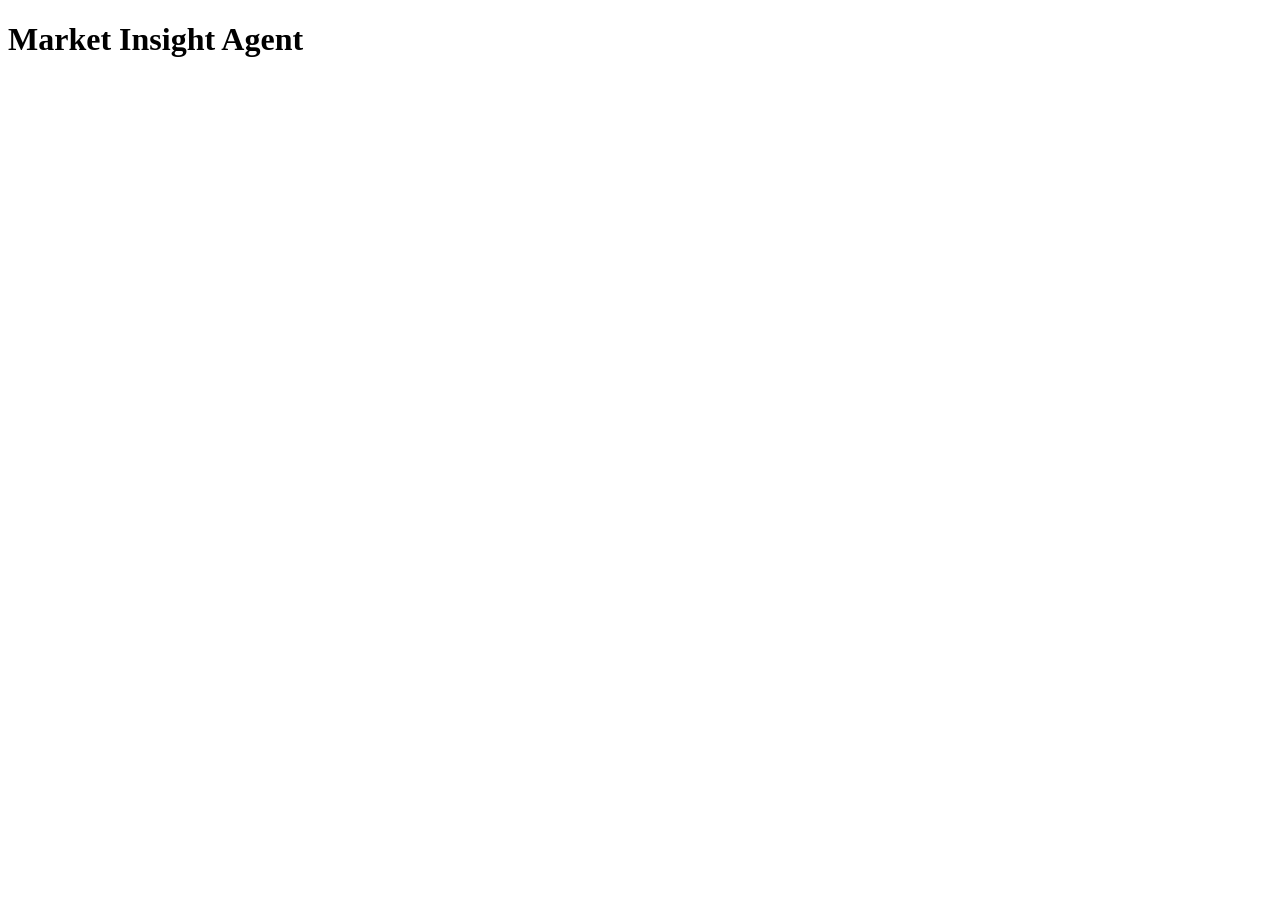
==== src/mkti_app/wwwroot/index.html @ 5bb61f7e "feat: scaffold .NET 10 market insight web app with agents and mcp" ====
<!doctype html>
<html lang="en">
<head>
  <meta charset="utf-8" />
  <meta name="viewport" content="width=device-width, initial-scale=1" />
  <title>Market Insight Agent</title>
  <link rel="stylesheet" href="/style.css" />
</head>
<body>
  <h1>Market Insight Agent</h1>
  <div id="tabs" class="tabs"></div>
  <section id="content" class="panel"></section>
  <script src="/app.js"></script>
</body>
</html>
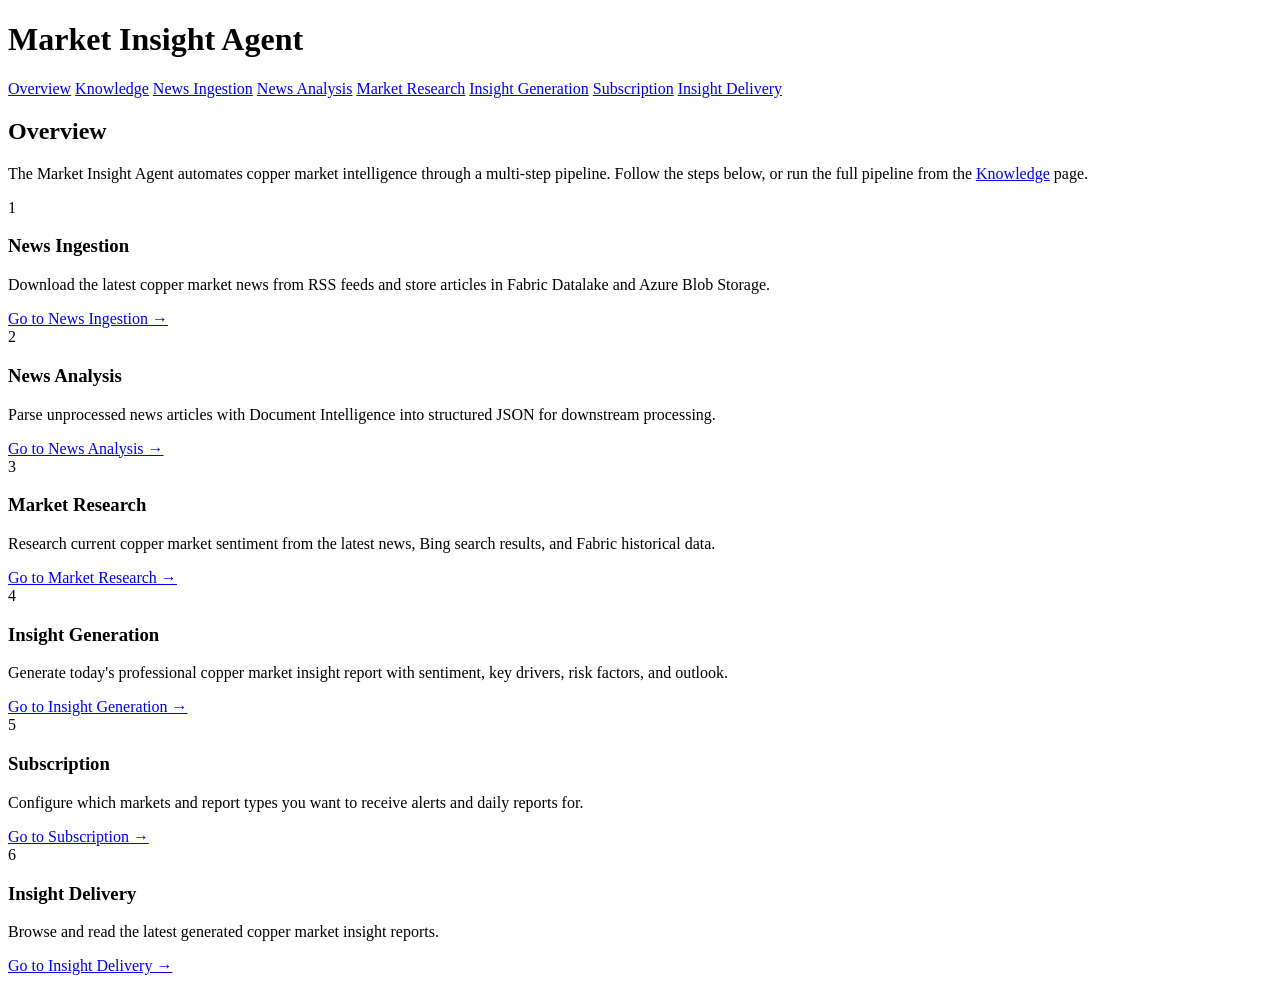
==== commit c453891a: "Refactor navigation and enhance agent instructions across multiple HTML files; add new knowledge.htm" ====
--- a/src/mkti_app/wwwroot/index.html
+++ b/src/mkti_app/wwwroot/index.html
@@ -8,8 +8,69 @@
 </head>
 <body>
   <h1>Market Insight Agent</h1>
-  <div id="tabs" class="tabs"></div>
-  <section id="content" class="panel"></section>
-  <script src="/app.js"></script>
+  <nav class="tabs">
+    <a href="/index.html" class="active">Overview</a>
+    <a href="/knowledge.html">Knowledge</a>
+    <a href="/ingest.html">News Ingestion</a>
+    <a href="/analyze.html">News Analysis</a>
+    <a href="/research.html">Market Research</a>
+    <a href="/generate.html">Insight Generation</a>
+    <a href="/subscription.html">Subscription</a>
+    <a href="/delivery.html">Insight Delivery</a>
+  </nav>
+  <section id="content" class="panel">
+    <h2>Overview</h2>
+    <p>The Market Insight Agent automates copper market intelligence through a multi-step pipeline. Follow the steps below, or run the full pipeline from the <a href="/knowledge.html">Knowledge</a> page.</p>
+    <div class="steps">
+      <div class="step-card">
+        <div class="step-num">1</div>
+        <div class="step-body">
+          <h3>News Ingestion</h3>
+          <p>Download the latest copper market news from RSS feeds and store articles in Fabric Datalake and Azure Blob Storage.</p>
+          <a class="action" href="/ingest.html">Go to News Ingestion →</a>
+        </div>
+      </div>
+      <div class="step-card">
+        <div class="step-num">2</div>
+        <div class="step-body">
+          <h3>News Analysis</h3>
+          <p>Parse unprocessed news articles with Document Intelligence into structured JSON for downstream processing.</p>
+          <a class="action" href="/analyze.html">Go to News Analysis →</a>
+        </div>
+      </div>
+      <div class="step-card">
+        <div class="step-num">3</div>
+        <div class="step-body">
+          <h3>Market Research</h3>
+          <p>Research current copper market sentiment from the latest news, Bing search results, and Fabric historical data.</p>
+          <a class="action" href="/research.html">Go to Market Research →</a>
+        </div>
+      </div>
+      <div class="step-card">
+        <div class="step-num">4</div>
+        <div class="step-body">
+          <h3>Insight Generation</h3>
+          <p>Generate today's professional copper market insight report with sentiment, key drivers, risk factors, and outlook.</p>
+          <a class="action" href="/generate.html">Go to Insight Generation →</a>
+        </div>
+      </div>
+      <div class="step-card">
+        <div class="step-num">5</div>
+        <div class="step-body">
+          <h3>Subscription</h3>
+          <p>Configure which markets and report types you want to receive alerts and daily reports for.</p>
+          <a class="action" href="/subscription.html">Go to Subscription →</a>
+        </div>
+      </div>
+      <div class="step-card">
+        <div class="step-num">6</div>
+        <div class="step-body">
+          <h3>Insight Delivery</h3>
+          <p>Browse and read the latest generated copper market insight reports.</p>
+          <a class="action" href="/delivery.html">Go to Insight Delivery →</a>
+        </div>
+      </div>
+    </div>
+  </section>
 </body>
 </html>
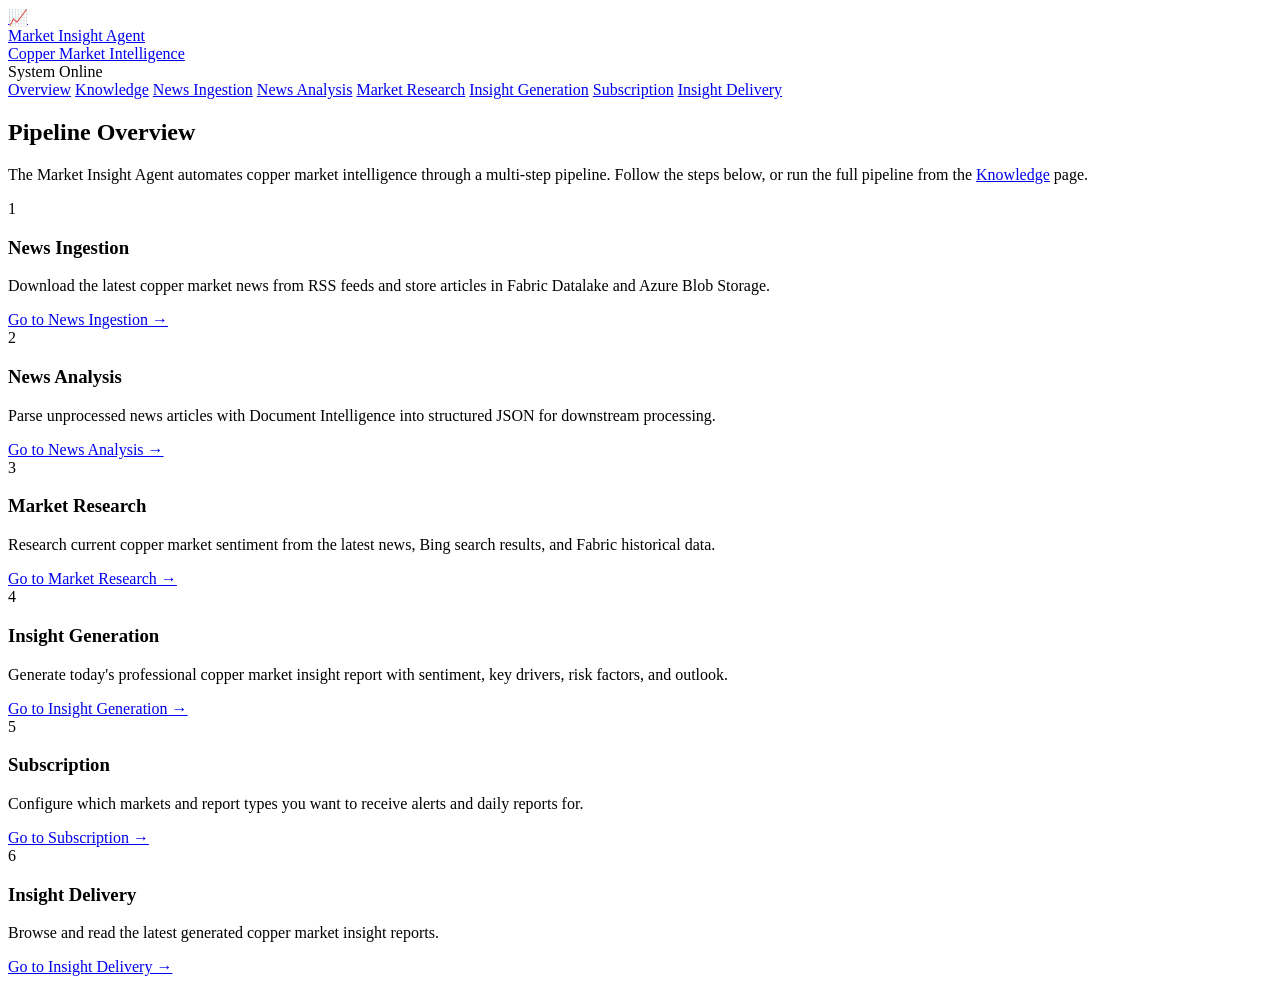
==== commit 71a478aa: "Improve UI to look professional for capital markets users" ====
--- a/src/mkti_app/wwwroot/index.html
+++ b/src/mkti_app/wwwroot/index.html
@@ -4,11 +4,26 @@
   <meta charset="utf-8" />
   <meta name="viewport" content="width=device-width, initial-scale=1" />
   <title>Market Insight Agent</title>
+  <link rel="preconnect" href="https://fonts.googleapis.com" />
+  <link rel="preconnect" href="https://fonts.gstatic.com" crossorigin />
+  <link href="https://fonts.googleapis.com/css2?family=Inter:wght@400;500;600;700&display=swap" rel="stylesheet" />
   <link rel="stylesheet" href="/style.css" />
 </head>
 <body>
-  <h1>Market Insight Agent</h1>
-  <nav class="tabs">
+  <header class="app-header">
+    <a class="app-header-logo" href="/index.html">
+      <div class="app-header-icon">📈</div>
+      <div>
+        <div class="app-header-title">Market Insight Agent</div>
+        <div class="app-header-subtitle">Copper Market Intelligence</div>
+      </div>
+    </a>
+    <div class="app-header-divider"></div>
+    <div class="app-header-meta">
+      <span class="app-header-badge"><span class="status-dot"></span> System Online</span>
+    </div>
+  </header>
+  <nav class="app-nav">
     <a href="/index.html" class="active">Overview</a>
     <a href="/knowledge.html">Knowledge</a>
     <a href="/ingest.html">News Ingestion</a>
@@ -18,59 +33,65 @@
     <a href="/subscription.html">Subscription</a>
     <a href="/delivery.html">Insight Delivery</a>
   </nav>
-  <section id="content" class="panel">
-    <h2>Overview</h2>
-    <p>The Market Insight Agent automates copper market intelligence through a multi-step pipeline. Follow the steps below, or run the full pipeline from the <a href="/knowledge.html">Knowledge</a> page.</p>
-    <div class="steps">
-      <div class="step-card">
-        <div class="step-num">1</div>
-        <div class="step-body">
-          <h3>News Ingestion</h3>
-          <p>Download the latest copper market news from RSS feeds and store articles in Fabric Datalake and Azure Blob Storage.</p>
-          <a class="action" href="/ingest.html">Go to News Ingestion →</a>
+  <main class="app-main">
+    <div class="panel">
+      <div class="panel-header">
+        <div>
+          <h2 class="panel-title">Pipeline Overview</h2>
+          <p class="panel-desc">The Market Insight Agent automates copper market intelligence through a multi-step pipeline. Follow the steps below, or run the full pipeline from the <a href="/knowledge.html">Knowledge</a> page.</p>
         </div>
       </div>
-      <div class="step-card">
-        <div class="step-num">2</div>
-        <div class="step-body">
-          <h3>News Analysis</h3>
-          <p>Parse unprocessed news articles with Document Intelligence into structured JSON for downstream processing.</p>
-          <a class="action" href="/analyze.html">Go to News Analysis →</a>
+      <div class="steps">
+        <div class="step-card">
+          <div class="step-num">1</div>
+          <div class="step-body">
+            <h3>News Ingestion</h3>
+            <p>Download the latest copper market news from RSS feeds and store articles in Fabric Datalake and Azure Blob Storage.</p>
+            <a class="action" href="/ingest.html">Go to News Ingestion →</a>
+          </div>
         </div>
-      </div>
-      <div class="step-card">
-        <div class="step-num">3</div>
-        <div class="step-body">
-          <h3>Market Research</h3>
-          <p>Research current copper market sentiment from the latest news, Bing search results, and Fabric historical data.</p>
-          <a class="action" href="/research.html">Go to Market Research →</a>
+        <div class="step-card">
+          <div class="step-num">2</div>
+          <div class="step-body">
+            <h3>News Analysis</h3>
+            <p>Parse unprocessed news articles with Document Intelligence into structured JSON for downstream processing.</p>
+            <a class="action" href="/analyze.html">Go to News Analysis →</a>
+          </div>
         </div>
-      </div>
-      <div class="step-card">
-        <div class="step-num">4</div>
-        <div class="step-body">
-          <h3>Insight Generation</h3>
-          <p>Generate today's professional copper market insight report with sentiment, key drivers, risk factors, and outlook.</p>
-          <a class="action" href="/generate.html">Go to Insight Generation →</a>
+        <div class="step-card">
+          <div class="step-num">3</div>
+          <div class="step-body">
+            <h3>Market Research</h3>
+            <p>Research current copper market sentiment from the latest news, Bing search results, and Fabric historical data.</p>
+            <a class="action" href="/research.html">Go to Market Research →</a>
+          </div>
         </div>
-      </div>
-      <div class="step-card">
-        <div class="step-num">5</div>
-        <div class="step-body">
-          <h3>Subscription</h3>
-          <p>Configure which markets and report types you want to receive alerts and daily reports for.</p>
-          <a class="action" href="/subscription.html">Go to Subscription →</a>
+        <div class="step-card">
+          <div class="step-num">4</div>
+          <div class="step-body">
+            <h3>Insight Generation</h3>
+            <p>Generate today's professional copper market insight report with sentiment, key drivers, risk factors, and outlook.</p>
+            <a class="action" href="/generate.html">Go to Insight Generation →</a>
+          </div>
         </div>
-      </div>
-      <div class="step-card">
-        <div class="step-num">6</div>
-        <div class="step-body">
-          <h3>Insight Delivery</h3>
-          <p>Browse and read the latest generated copper market insight reports.</p>
-          <a class="action" href="/delivery.html">Go to Insight Delivery →</a>
+        <div class="step-card">
+          <div class="step-num">5</div>
+          <div class="step-body">
+            <h3>Subscription</h3>
+            <p>Configure which markets and report types you want to receive alerts and daily reports for.</p>
+            <a class="action" href="/subscription.html">Go to Subscription →</a>
+          </div>
+        </div>
+        <div class="step-card">
+          <div class="step-num">6</div>
+          <div class="step-body">
+            <h3>Insight Delivery</h3>
+            <p>Browse and read the latest generated copper market insight reports.</p>
+            <a class="action" href="/delivery.html">Go to Insight Delivery →</a>
+          </div>
         </div>
       </div>
     </div>
-  </section>
+  </main>
 </body>
 </html>
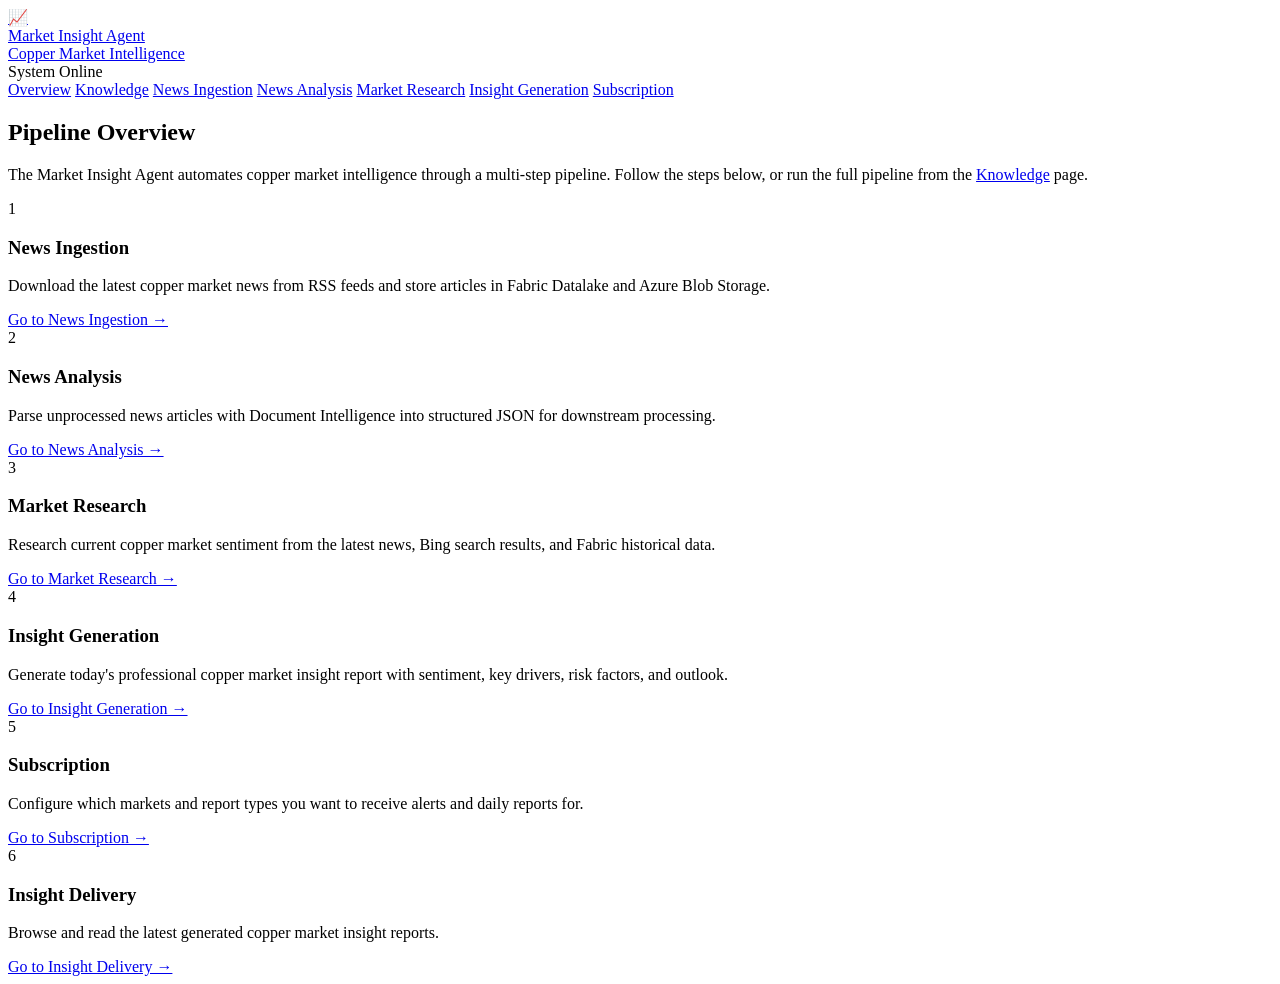
==== commit 10c3b689: "feat: update insight generation logic to focus on specific markets and enhance report storage functi" ====
--- a/src/mkti_app/wwwroot/index.html
+++ b/src/mkti_app/wwwroot/index.html
@@ -31,7 +31,6 @@
     <a href="/research.html">Market Research</a>
     <a href="/generate.html">Insight Generation</a>
     <a href="/subscription.html">Subscription</a>
-    <a href="/delivery.html">Insight Delivery</a>
   </nav>
   <main class="app-main">
     <div class="panel">
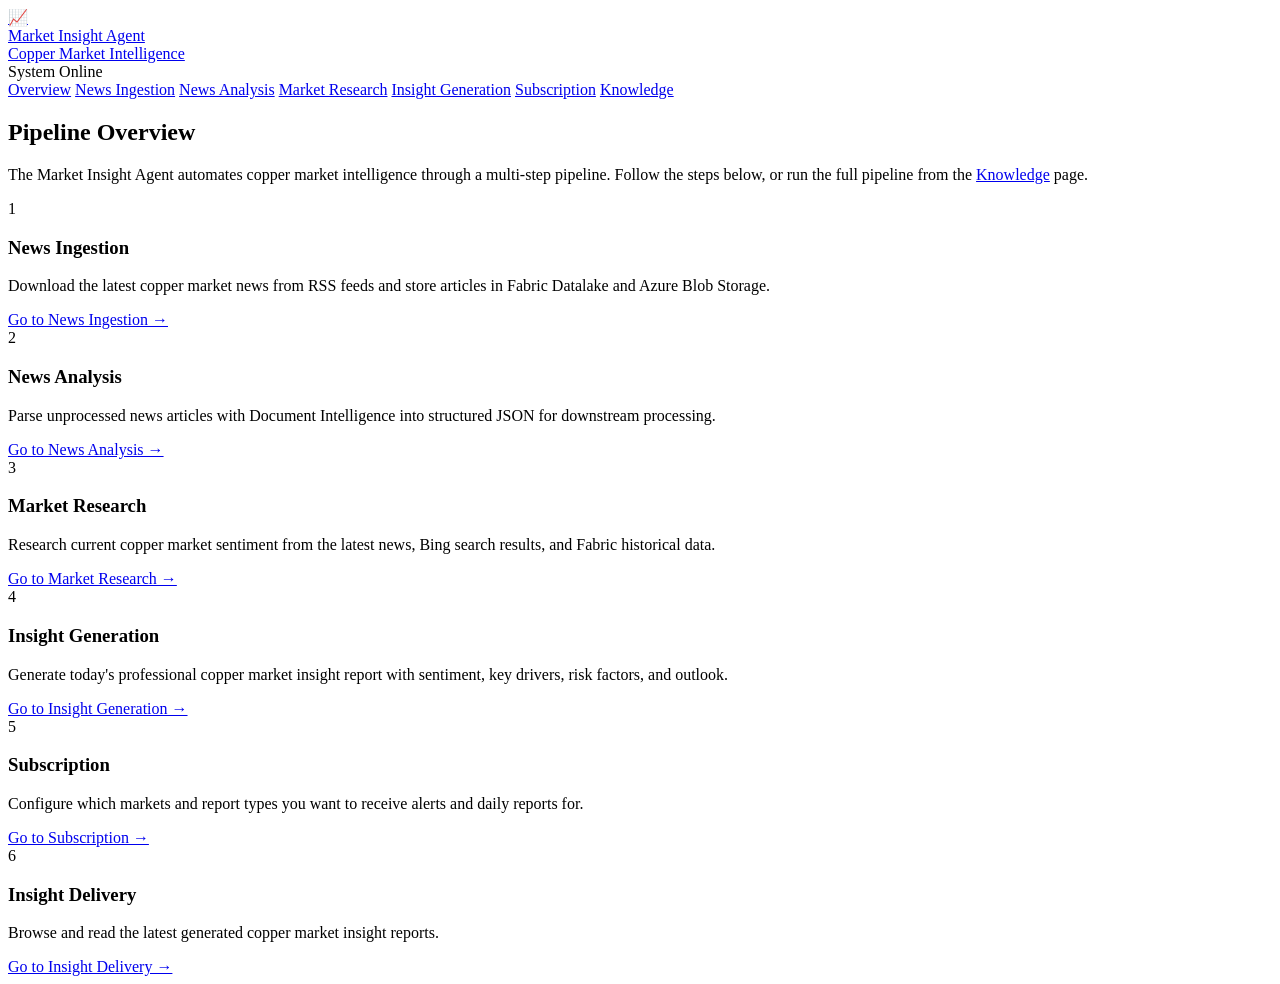
==== commit 8620e55c: "fix: update cache-generate.json with corrected report entries and timestamps" ====
--- a/src/mkti_app/wwwroot/index.html
+++ b/src/mkti_app/wwwroot/index.html
@@ -25,12 +25,12 @@
   </header>
   <nav class="app-nav">
     <a href="/index.html" class="active">Overview</a>
-    <a href="/knowledge.html">Knowledge</a>
     <a href="/ingest.html">News Ingestion</a>
     <a href="/analyze.html">News Analysis</a>
     <a href="/research.html">Market Research</a>
     <a href="/generate.html">Insight Generation</a>
     <a href="/subscription.html">Subscription</a>
+    <a href="/knowledge.html">Knowledge</a>
   </nav>
   <main class="app-main">
     <div class="panel">
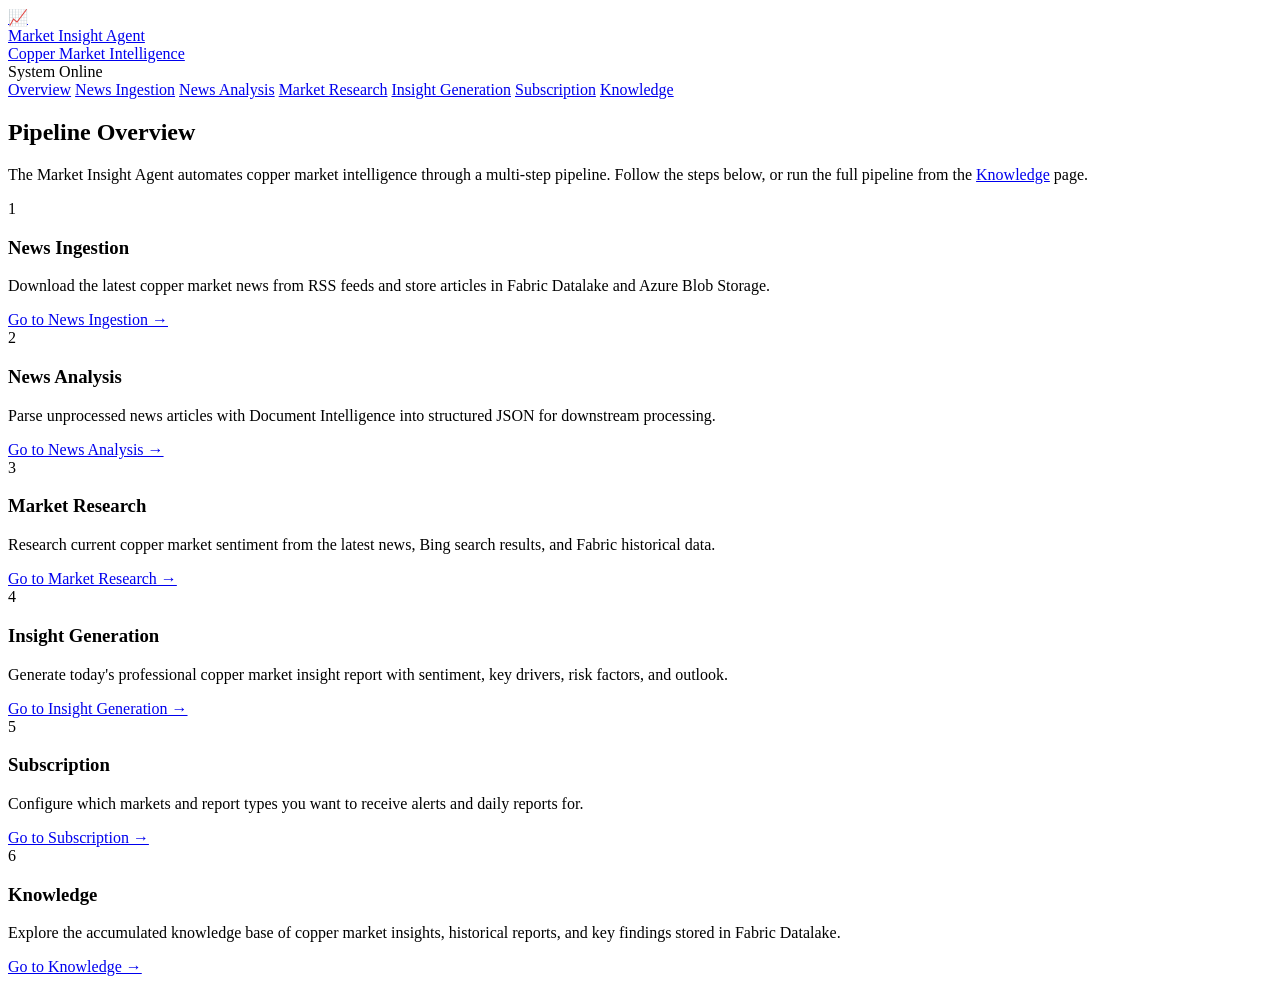
==== commit eec2a7d0: "refactor: update Insight Delivery section to Knowledge with enhanced description" ====
--- a/src/mkti_app/wwwroot/index.html
+++ b/src/mkti_app/wwwroot/index.html
@@ -7,6 +7,7 @@
   <link rel="preconnect" href="https://fonts.googleapis.com" />
   <link rel="preconnect" href="https://fonts.gstatic.com" crossorigin />
   <link href="https://fonts.googleapis.com/css2?family=Inter:wght@400;500;600;700&display=swap" rel="stylesheet" />
+  <link rel="icon" type="image/svg+xml" href="/favicon.svg" />
   <link rel="stylesheet" href="/style.css" />
 </head>
 <body>
@@ -84,9 +85,9 @@
         <div class="step-card">
           <div class="step-num">6</div>
           <div class="step-body">
-            <h3>Insight Delivery</h3>
-            <p>Browse and read the latest generated copper market insight reports.</p>
-            <a class="action" href="/delivery.html">Go to Insight Delivery →</a>
+            <h3>Knowledge</h3>
+            <p>Explore the accumulated knowledge base of copper market insights, historical reports, and key findings stored in Fabric Datalake.</p>
+            <a class="action" href="/knowledge.html">Go to Knowledge →</a>
           </div>
         </div>
       </div>
